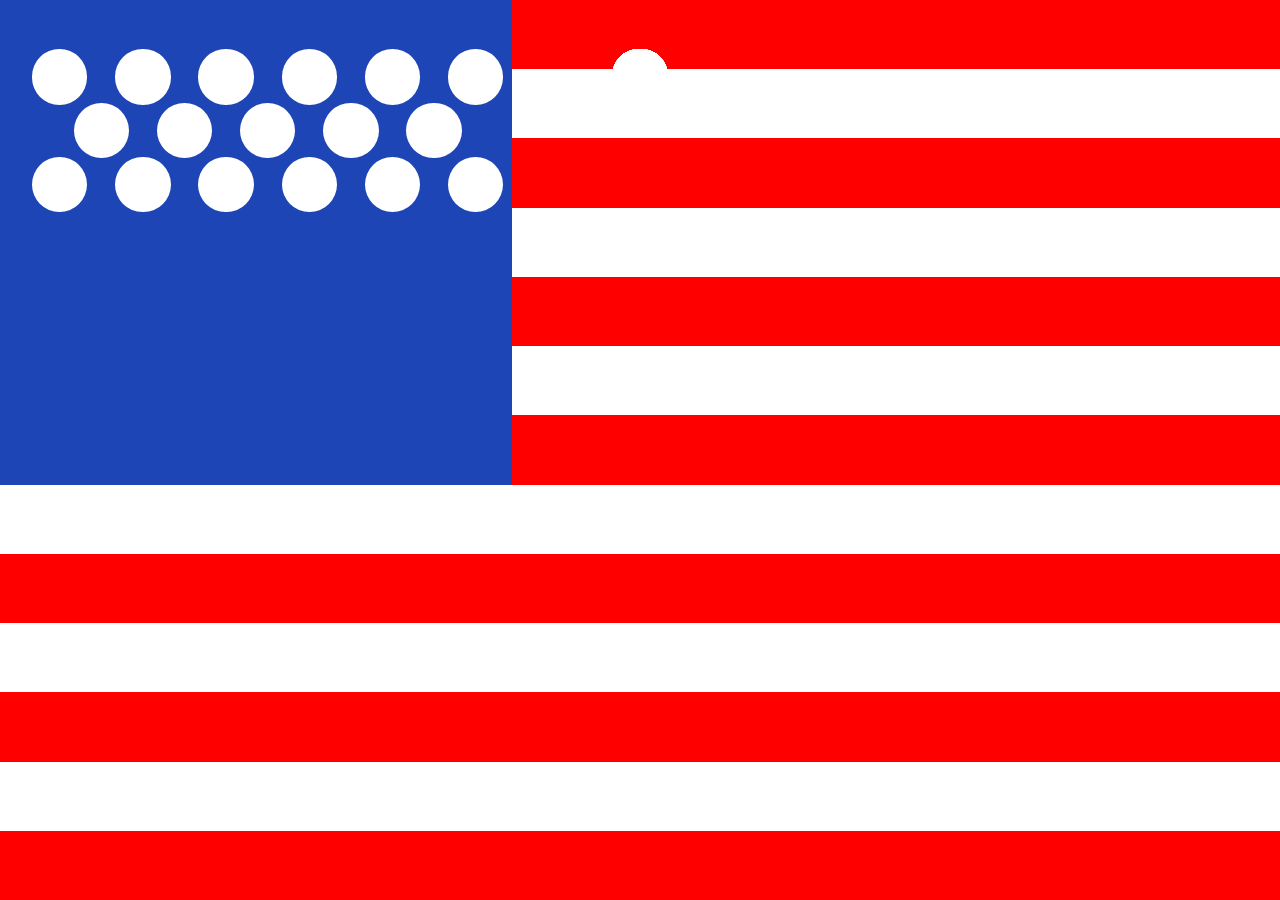
==== art.html @ ede71490 "Fri, Apr 10, 2026, 9:43 AM -07:00" ====
<!DOCTYPE html>
<html lang="en">
<head>
    <meta charset="UTF-8">
    <meta name="viewport" content="width=device-width, initial-scale=1.0">
    <title>Art</title>
       <link rel="stylesheet" href="style/art.css">
</head>
<body>
<div class="white_stripe short oone"></div>
<div class="white_stripe short ttwo"></div>
<div class="white_stripe short tthree"></div>
<div class="white_stripe long ffour"></div>
<div class="white_stripe long ffive"></div>
<div class="white_stripe long ssix"></div>
<div class="blue_square"></div>
<div class="star one row column"></div>
<div class="star two row ccolumn"></div>
<div class="star three row cccolumn"></div>
<div class="star four row ccccolumn"></div>
<div class="star five row cccccolumn"></div>
<div class="star six row ccccccolumn"></div>
<div class="star seven"></div>
<div class="star eight"></div>
<div class="star nine"></div>
<div class="star ten"></div>
<div class="star eleven"></div>
<div class="star twelve"></div>
<div class="star thirteen"></div>
<div class="star fourteen"></div>
<div class="star fifteen"></div>
<div class="star sixteen"></div>
<div class="star seventeen"></div>
<div class="star eighteen"></div>
<div class="star nineteen"></div>
<div class="star twenty"></div>
<div class="star twenty-one"></div>
<div class="star twenty-two"></div>
<div class="star twenty-three"></div>
<div class="star twenty-four"></div>
<div class="star twenty-five"></div>
<div class="star twenty-six"></div>
<div class="star twenty-seven"></div>
<div class="star twenty-eight"></div>
<div class="star twenty-nine"></div>
<div class="star thirty"></div>
<div class="star thirty-one"></div>
<div class="star thirty-two"></div>
<div class="star thirty-three"></div>
<div class="star thirty-four"></div>
<div class="star thirty-five"></div>
<div class="star thirty-six"></div>
<div class="star thirty-seven"></div>
<div class="star thirty-eight"></div>
<div class="star thirty-nine"></div>
<div class="star forty"></div>
<div class="star forty-one"></div>
<div class="star forty-two"></div>
<div class="star forty-three"></div>
<div class="star forty-four"></div>
<div class="star forty-five"></div>
<div class="star forty-six"></div>
<div class="star forty-seven"></div>
<div class="star forty-eight"></div>
<div class="star forty-nine"></div>
<div class="star fifty"></div>
</body>
</html>
---- style/art.css ----
*{
    box-sizing: border-box;
}
body{
display: flex;
    justify-content: center;
    margin: 0;
    background-color: red;
    overflow: hidden;
    height: 100vh;
}
.long.ssix {
    position: absolute;
bottom: 7.69vh;
left: 0px;
    height: 7.69vh;
    width: 100%;
    background: white;
    z-index: 1;
}
.long.ffive {
    position: absolute;
bottom: 23.07vh;
left: 0px;
    height: 7.69vh;
    width: 100%;
    background: white;
    z-index: 1;
}
.long.ffour {
    position: absolute;
bottom: 38.45vh;
left: 0px;
    height: 7.69vh;
    width: 100%;
    background: white;
    z-index: 1;
}
.blue_square {
    position: absolute;
    top: 0vh;
    left: 0vw;
    height: 53.84vh;
    width: 40vw;
    background: #1D45B5;
}
.short.oone {
    position: absolute;
    top: 7.69vh;
    left: 40vw;
    height: 7.69vh;
    width: 60vw;
    background: white;
}
.short.ttwo {
    position: absolute;
    top: 23.07vh;
    left: 40vw;
    height: 7.69vh;
    width: 60vw;
    background: white;
}
.short.tthree {
    position: absolute;
    top: 38.45vh;
    left: 40vw;
    height: 7.69vh;
    width: 60vw;
    background: white;
}
.star {
    position: absolute;
    background: white;
    height: 6.16vh;
     width: 6.16vh;
     margin: 5.4vh 0;
     border-radius: 50%;
     z-index: 2000;
}
.row{
    top: .1vh;
}
.rrow{
    top: 6vh;
}
.rrrow{
    top: 12vh;
}
.column{
    left: 2.5vw;
}
.ccolumn{
    left: 9vw;
}
.cccolumn{
    left: 15.5vw;
}
.ccccolumn{
    left: 22vw;
}
.cccccolumn{
    left: 28.5vw;
}
.ccccccolumn{
    left: 35vw;
}


.seven {
    top: 6vh;
    left: 5.75vw;
}
.eight {
    top: 6vh;
    left: 12.25vw;
}
.nine {
    top: 6vh;
    left: 18.75vw;
}
.ten {
    top: 6vh;
    left: 25.25vw;
}
.eleven {
    top: 6vh;
    left: 31.75vw;
}
.twelve {
    top: 12vh;
    left: 2.5vw;
}
.thirteen {
    top: 12vh;
    left: 9vw;
}
.fourteen {
    top: 12vh;
    left: 15.5vw;
}
.fifteen {
    top: 12vh;
    left: 22vw;
}
.sixteen {
    top: 12vh;
    left: 28.5vw;
}
.seventeen {
    top: 12vh;
    left: 35vw;
}
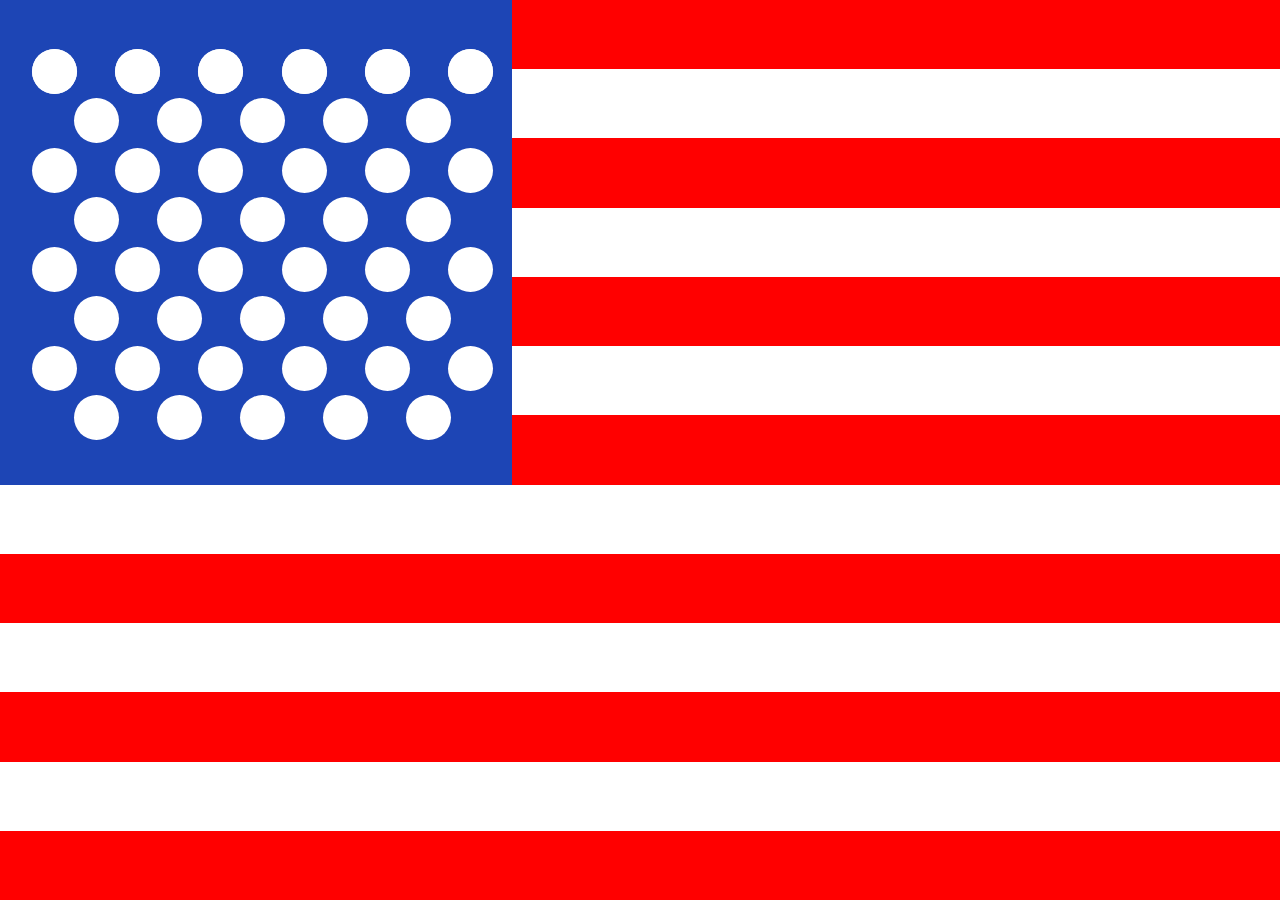
==== commit 7e622226: "message" ====
--- a/art.html
+++ b/art.html
@@ -14,55 +14,55 @@
 <div class="white_stripe long ffive"></div>
 <div class="white_stripe long ssix"></div>
 <div class="blue_square"></div>
-<div class="star one row column"></div>
-<div class="star two row ccolumn"></div>
-<div class="star three row cccolumn"></div>
-<div class="star four row ccccolumn"></div>
-<div class="star five row cccccolumn"></div>
-<div class="star six row ccccccolumn"></div>
-<div class="star seven"></div>
-<div class="star eight"></div>
-<div class="star nine"></div>
-<div class="star ten"></div>
-<div class="star eleven"></div>
-<div class="star twelve"></div>
-<div class="star thirteen"></div>
-<div class="star fourteen"></div>
-<div class="star fifteen"></div>
-<div class="star sixteen"></div>
-<div class="star seventeen"></div>
-<div class="star eighteen"></div>
-<div class="star nineteen"></div>
-<div class="star twenty"></div>
-<div class="star twenty-one"></div>
-<div class="star twenty-two"></div>
-<div class="star twenty-three"></div>
-<div class="star twenty-four"></div>
-<div class="star twenty-five"></div>
-<div class="star twenty-six"></div>
-<div class="star twenty-seven"></div>
-<div class="star twenty-eight"></div>
-<div class="star twenty-nine"></div>
-<div class="star thirty"></div>
-<div class="star thirty-one"></div>
-<div class="star thirty-two"></div>
-<div class="star thirty-three"></div>
-<div class="star thirty-four"></div>
-<div class="star thirty-five"></div>
-<div class="star thirty-six"></div>
-<div class="star thirty-seven"></div>
-<div class="star thirty-eight"></div>
-<div class="star thirty-nine"></div>
-<div class="star forty"></div>
-<div class="star forty-one"></div>
-<div class="star forty-two"></div>
-<div class="star forty-three"></div>
-<div class="star forty-four"></div>
-<div class="star forty-five"></div>
-<div class="star forty-six"></div>
-<div class="star forty-seven"></div>
-<div class="star forty-eight"></div>
-<div class="star forty-nine"></div>
-<div class="star fifty"></div>
+<div class="star one r c"></div>
+<div class="star two r cc"></div>
+<div class="star three r ccc"></div>
+<div class="star four r cccc"></div>
+<div class="star five r ccccc"></div>
+<div class="star six r cccccc"></div>
+<div class="star seven rr m"></div>
+<div class="star eight rr mm"></div>
+<div class="star nine rr mmm"></div>
+<div class="star ten rr mmmm"></div>
+<div class="star eleven rr mmmmm"></div>
+<div class="star twelve rrr c"></div>
+<div class="star thirteen rrr cc"></div>
+<div class="star fourteen rrr ccc"></div>
+<div class="star fifteen rrr cccc"></div>
+<div class="star sixteen rrr ccccc"></div>
+<div class="star seventeen rrr cccccc"></div>
+<div class="star eighteen rrrr m"></div>
+<div class="star nineteen rrrr mm"></div>
+<div class="star twenty rrrr mmm"></div>
+<div class="star twenty-one rrrr mmmm"></div>
+<div class="star twenty-two rrrr mmmmm"></div>
+<div class="star twenty-three rrrrr c"></div>
+<div class="star twenty-four rrrrr cc"></div>
+<div class="star twenty-five rrrrr ccc"></div>
+<div class="star twenty-six rrrrr cccc"></div>
+<div class="star twenty-seven rrrrr ccccc"></div>
+<div class="star twenty-eight rrrrr cccccc"></div>
+<div class="star twenty-nine rrrrrr m"></div>
+<div class="star thirty rrrrrr mm"></div>
+<div class="star thirty-one rrrrrr mmm"></div>
+<div class="star thirty-two rrrrrr mmmm"></div>
+<div class="star thirty-three rrrrrr mmmmm"></div>
+<div class="star thirty-four rrrrrrr c"></div>
+<div class="star thirty-five rrrrrrr cc"></div>
+<div class="star thirty-six rrrrrrr ccc"></div>
+<div class="star thirty-seven rrrrrrr cccc"></div>
+<div class="star thirty-eight rrrrrrr ccccc"></div>
+<div class="star thirty-nine rrrrrrr cccccc"></div>
+<div class="star forty rrrrrrrr m"></div>
+<div class="star forty-one rrrrrrrr mm"></div>
+<div class="star forty-two rrrrrrrr mmm"></div>
+<div class="star forty-three rrrrrrrr mmmm"></div>
+<div class="star forty-four rrrrrrrr mmmmm"></div>
+<div class="star forty-five rrrrrrrrr c"></div>
+<div class="star forty-six rrrrrrrrr cc"></div>
+<div class="star forty-seven rrrrrrrrr ccc"></div>
+<div class="star forty-eight rrrrrrrrr cccc"></div>
+<div class="star forty-nine rrrrrrrrr ccccc"></div>
+<div class="star fifty rrrrrrrrr cccccc"></div>
 </body>
 </html>
--- a/style/art.css
+++ b/style/art.css
@@ -71,82 +71,67 @@
 .star {
     position: absolute;
     background: white;
-    height: 6.16vh;
-     width: 6.16vh;
+    height: 5vh;
+     width: 5vh;
      margin: 5.4vh 0;
      border-radius: 50%;
      z-index: 2000;
 }
-.row{
+.r{
     top: .1vh;
 }
-.rrow{
-    top: 6vh;
+.rr{
+    top: 5.5vh;
 }
-.rrrow{
-    top: 12vh;
+.rrr{
+    top: 11vh;
 }
-.column{
+.rrrr{
+    top: 16.5vh;
+}
+.rrrrr{
+    top: 22vh;
+}
+.rrrrrr{
+    top: 27.5vh;
+}
+.rrrrrrr {
+    top: 33vh;
+}
+.rrrrrrrr {
+    top: 38.5vh;
+}
+.c{
     left: 2.5vw;
 }
-.ccolumn{
+.cc{
     left: 9vw;
 }
-.cccolumn{
+.ccc{
     left: 15.5vw;
 }
-.ccccolumn{
+.cccc{
     left: 22vw;
 }
-.cccccolumn{
+.ccccc{
     left: 28.5vw;
 }
-.ccccccolumn{
+.cccccc{
     left: 35vw;
 }
-
-
-.seven {
-    top: 6vh;
+.m {
     left: 5.75vw;
 }
-.eight {
-    top: 6vh;
+.mm{
     left: 12.25vw;
 }
-.nine {
-    top: 6vh;
+.mmm{
     left: 18.75vw;
 }
-.ten {
-    top: 6vh;
+.mmmm{
     left: 25.25vw;
 }
-.eleven {
-    top: 6vh;
-    left: 31.75vw;
+
+.mmmmm{
+    left: 31.75vw
 }
-.twelve {
-    top: 12vh;
-    left: 2.5vw;
-}
-.thirteen {
-    top: 12vh;
-    left: 9vw;
-}
-.fourteen {
-    top: 12vh;
-    left: 15.5vw;
-}
-.fifteen {
-    top: 12vh;
-    left: 22vw;
-}
-.sixteen {
-    top: 12vh;
-    left: 28.5vw;
-}
-.seventeen {
-    top: 12vh;
-    left: 35vw;
-}
